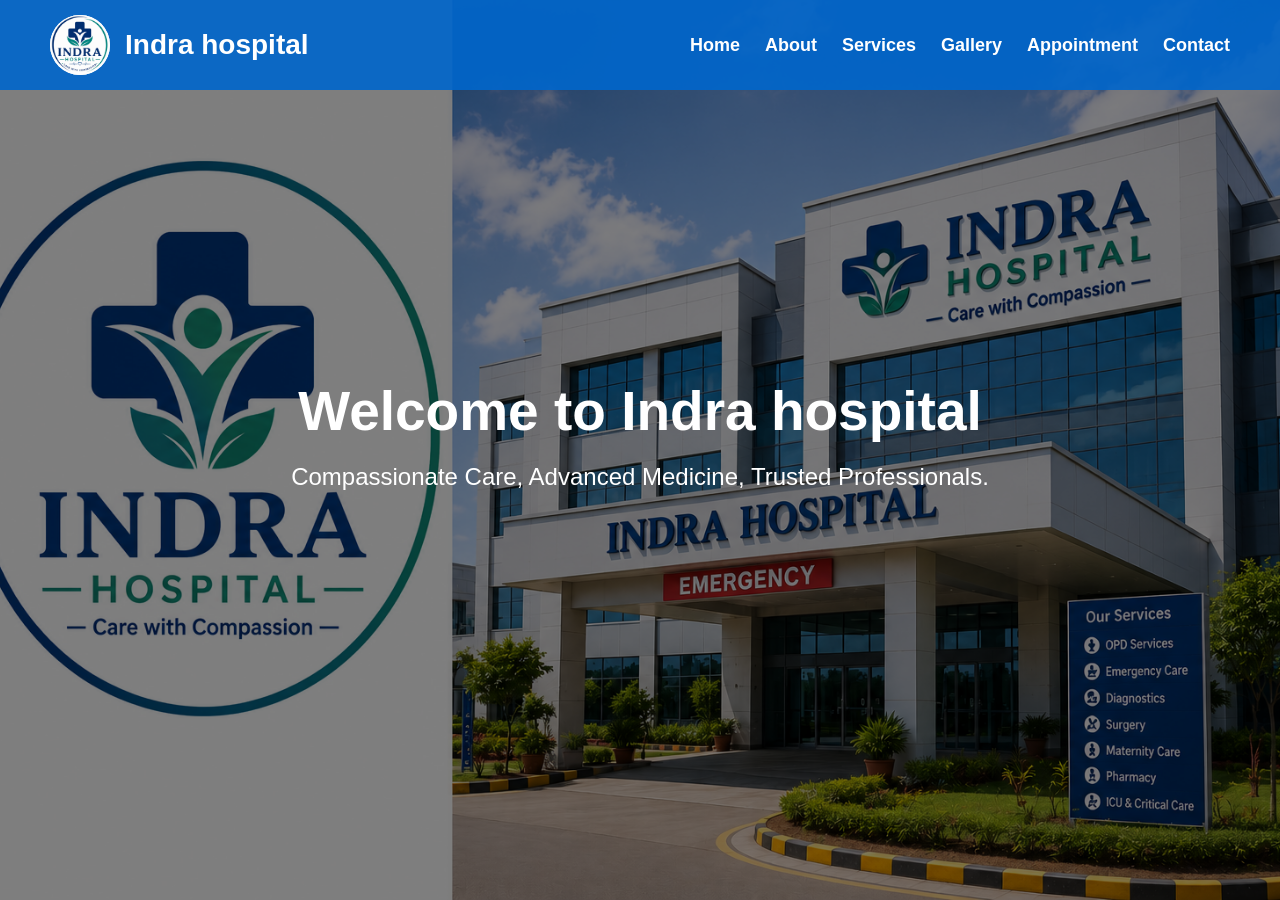
==== index.html @ 6a45970d "first website commit" ====
<!DOCTYPE html>
<html lang="en">
<head>
    <meta charset="UTF-8">
    <meta name="viewport" content="width=device-width, initial-scale=1.0">
    <title>INDRA HOSPITAL</title>

    <style>
        *{
            margin:0;
            padding:0;
            box-sizing:border-box;
            font-family:Arial, sans-serif;
        }

        body{
            overflow-x:hidden;
        }

        /* Header */
        header{
            display:flex;
            justify-content:space-between;
            align-items:center;
            padding:15px 50px;
            background:rgba(0,102,204,0.9);
            position:fixed;
            width:100%;
            top:0;
            z-index:1000;
        }

        .logo{
            display:flex;
            align-items:center;
        }

        .logo img{
            width:60px;
            height:60px;
            margin-right:15px;
            border-radius:50%;
            background:white;
        }

        .logo h1{
            color:white;
            font-size:28px;
        }

        nav ul{
            list-style:none;
            display:flex;
        }

        nav ul li{
            margin-left:25px;
        }

        nav ul li a{
            color:white;
            text-decoration:none;
            font-size:18px;
            font-weight:bold;
        }

        nav ul li a:hover{
            color:yellow;
        }

        /* Hero Section */
        .hero{
            height:100vh;
            background:url("images/ChatGPT Image Jun 26, 2026, 03_36_14 PM.png") no-repeat center center/cover;
            display:flex;
            justify-content:center;
            align-items:center;
            text-align:center;
            color:white;
            position:relative;
        }

        .hero::before{
            content:"";
            position:absolute;
            top:0;
            left:0;
            width:100%;
            height:100%;
            background:rgba(0,0,0,0.5);
        }

        .hero-content{
            position:relative;
            z-index:1;
        }

        .hero-content h2{
            font-size:55px;
            margin-bottom:20px;
        }

        .hero-content p{
            font-size:24px;
            margin-bottom:30px;
        }

        .btn{
            display:inline-block;
            padding:15px 35px;
            background:#00b894;
            color:white;
            text-decoration:none;
            font-size:20px;
            border-radius:8px;
        }

        .btn:hover{
            background:#009970;
        }
    </style>

</head>
<body>

<header>

    <div class="logo">
        <img src="images/ChatGPT Image Jun 26, 2026, 03_40_51 PM.png" alt="Hospital Logo">
        <h1>Indra hospital</h1>
    </div>

    <nav>
        <ul>
            <li><a href="index.html">Home</a></li>
            <li><a href="about.html">About</a></li>
            <li><a href="services.html">Services</a></li>
            <li><a href="gallery.html">Gallery</a></li>
            <li><a href="appointment.html">Appointment</a></li>
            <li><a href="contact.html">Contact</a></li>
        </ul>
    </nav>

</header>

<section class="hero">

    <div class="hero-content">
        <h2>Welcome to Indra hospital</h2>

        <p>
            Compassionate Care, Advanced Medicine, Trusted Professionals.
        </p>

         
        
    </div>

</section>

</body>
</html>
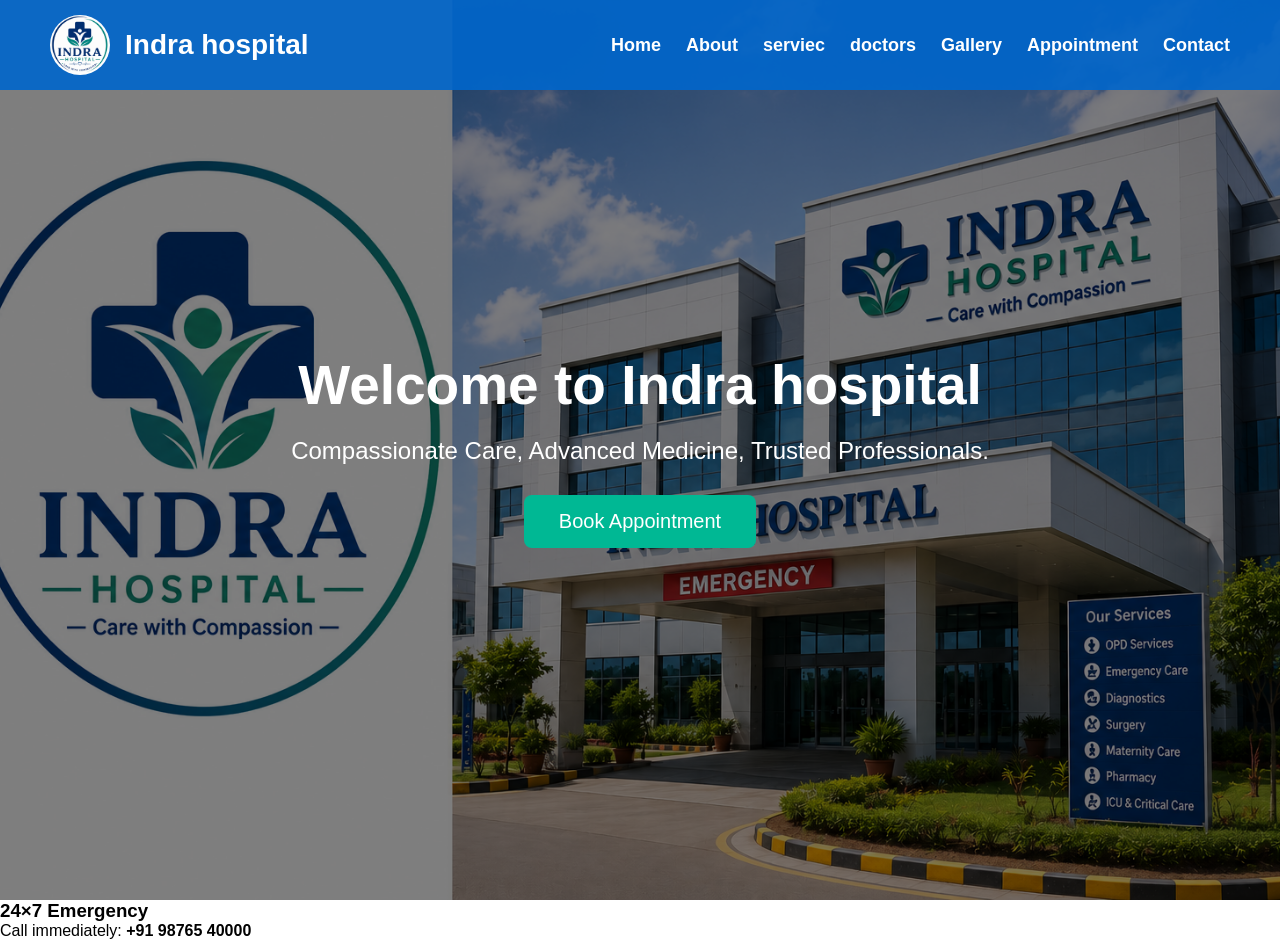
==== commit 822be5b2: "initial commit" ====
--- a/index.html
+++ b/index.html
@@ -134,7 +134,8 @@
         <ul>
             <li><a href="index.html">Home</a></li>
             <li><a href="about.html">About</a></li>
-            <li><a href="services.html">Services</a></li>
+            <li><a href="services.html">serviec</a></li>
+            <li><a href="doctors.html">doctors</a></li>
             <li><a href="gallery.html">Gallery</a></li>
             <li><a href="appointment.html">Appointment</a></li>
             <li><a href="contact.html">Contact</a></li>
@@ -152,11 +153,19 @@
             Compassionate Care, Advanced Medicine, Trusted Professionals.
         </p>
 
-         
+         <a href="appointment.html" class="btn">Book Appointment</a>
+
+
+          
         
     </div>
 
 </section>
+<div class="emergency">
+                <h3>24×7 Emergency</h3>
+                <p>Call immediately: <strong>+91 98765 40000</strong></p>
+            </div>
+        
 
 </body>
 </html>
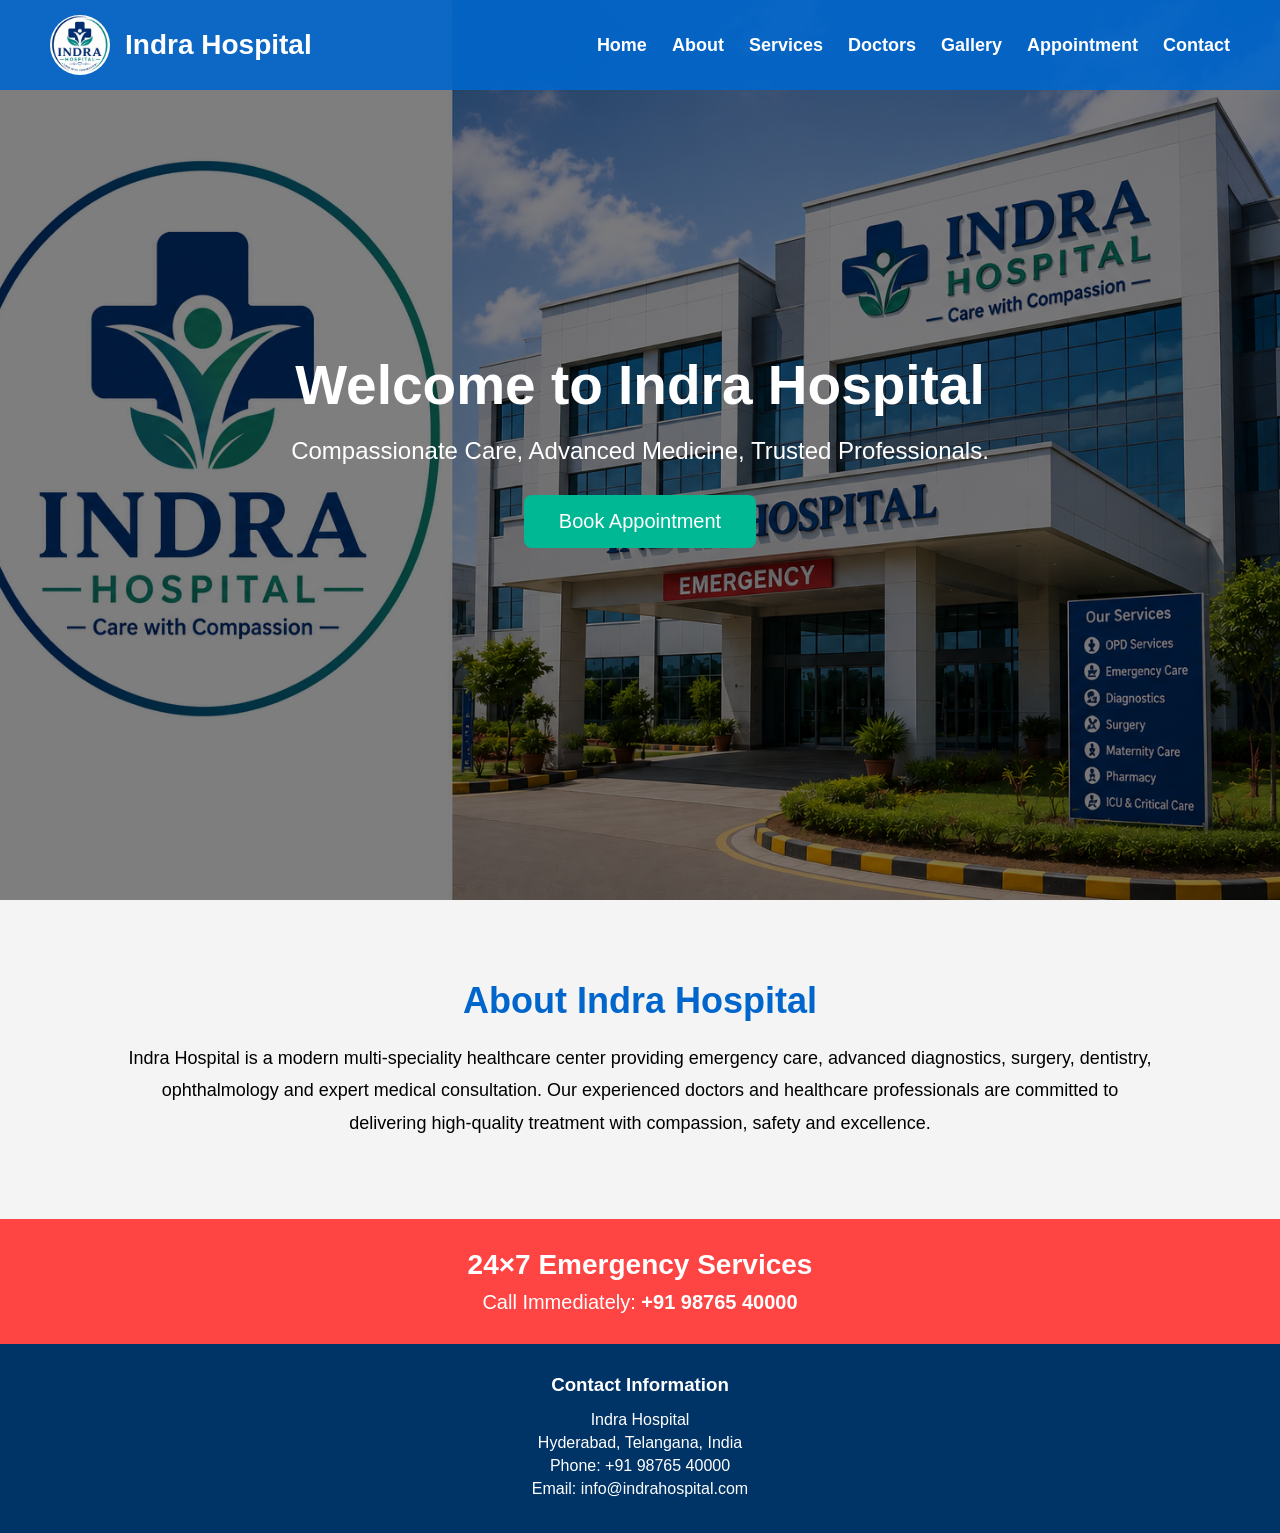
==== commit 9da10080: "updated seo audit in  indra hospital website" ====
--- a/index.html
+++ b/index.html
@@ -3,7 +3,16 @@
 <head>
     <meta charset="UTF-8">
     <meta name="viewport" content="width=device-width, initial-scale=1.0">
-    <title>INDRA HOSPITAL</title>
+
+    <title>Indra Hospital | Multi-Speciality Healthcare, Emergency & Diagnostic Services</title>
+
+    <meta name="description" content="Indra Hospital provides expert healthcare services including emergency care, diagnostics, surgery, dentistry, ophthalmology and patient-centered treatment.">
+
+    <meta name="keywords" content="Indra Hospital, Healthcare, Doctors, Emergency Care, Dentistry, Ophthalmology, Surgery, Diagnostics">
+
+    <meta name="author" content="Indra Hospital">
+
+    <link rel="canonical" href="https://yourwebsiteurl.com/">
 
     <style>
         *{
@@ -43,9 +52,10 @@
             background:white;
         }
 
-        .logo h1{
+        .hospital-name{
             color:white;
             font-size:28px;
+            font-weight:bold;
         }
 
         nav ul{
@@ -71,7 +81,7 @@
         /* Hero Section */
         .hero{
             height:100vh;
-            background:url("images/ChatGPT Image Jun 26, 2026, 03_36_14 PM.png") no-repeat center center/cover;
+            background:url("images/hero2.png") no-repeat center center/cover;
             display:flex;
             justify-content:center;
             align-items:center;
@@ -95,7 +105,7 @@
             z-index:1;
         }
 
-        .hero-content h2{
+        .hero-content h1{
             font-size:55px;
             margin-bottom:20px;
         }
@@ -118,24 +128,123 @@
         .btn:hover{
             background:#009970;
         }
+
+        /* About Section */
+        .about{
+            padding:80px 10%;
+            text-align:center;
+            background:#f4f4f4;
+        }
+
+        .about h2{
+            color:#0066cc;
+            margin-bottom:20px;
+            font-size:36px;
+        }
+
+        .about p{
+            font-size:18px;
+            line-height:1.8;
+        }
+
+        /* Emergency Section */
+        .emergency{
+            background:#ff4444;
+            color:white;
+            text-align:center;
+            padding:30px;
+        }
+
+        .emergency h3{
+            font-size:28px;
+            margin-bottom:10px;
+        }
+
+        .emergency p{
+            font-size:20px;
+        }
+
+        /* Footer */
+        footer{
+            background:#003366;
+            color:white;
+            text-align:center;
+            padding:30px;
+        }
+
+        footer h3{
+            margin-bottom:15px;
+        }
+
+        footer p{
+            margin:5px 0;
+        }
+
+        /* Mobile Responsive */
+        @media(max-width:768px){
+
+            header{
+                flex-direction:column;
+                padding:15px;
+            }
+
+            nav ul{
+                flex-direction:column;
+                text-align:center;
+                margin-top:10px;
+            }
+
+            nav ul li{
+                margin:10px 0;
+            }
+
+            .hero-content h1{
+                font-size:35px;
+            }
+
+            .hero-content p{
+                font-size:18px;
+            }
+
+            .hospital-name{
+                font-size:22px;
+            }
+        }
     </style>
 
+    <!-- Hospital Schema Markup -->
+    <script type="application/ld+json">
+    {
+      "@context":"https://schema.org",
+      "@type":"Hospital",
+      "name":"Indra Hospital",
+      "telephone":"+91 98765 40000",
+      "address":{
+        "@type":"PostalAddress",
+        "addressLocality":"Hyderabad",
+        "addressRegion":"Telangana",
+        "addressCountry":"India"
+      }
+    }
+    </script>
+
 </head>
+
 <body>
 
 <header>
 
     <div class="logo">
-        <img src="images/ChatGPT Image Jun 26, 2026, 03_40_51 PM.png" alt="Hospital Logo">
-        <h1>Indra hospital</h1>
+        <img src="images/ChatGPT Image Jun 26, 2026, 03_40_51 PM.png" alt="Indra Hospital Official Logo">
+        <div class="hospital-name">Indra Hospital</div>
     </div>
 
     <nav>
         <ul>
             <li><a href="index.html">Home</a></li>
             <li><a href="about.html">About</a></li>
-            <li><a href="services.html">serviec</a></li>
-            <li><a href="doctors.html">doctors</a></li>
+            <li><a href="services.html">Services</a></li>
+            <li><a href="doctors.html">Doctors</a></li>
             <li><a href="gallery.html">Gallery</a></li>
             <li><a href="appointment.html">Appointment</a></li>
             <li><a href="contact.html">Contact</a></li>
@@ -147,25 +256,51 @@
 <section class="hero">
 
     <div class="hero-content">
-        <h2>Welcome to Indra hospital</h2>
+        <h1>Welcome to Indra Hospital</h1>
 
         <p>
             Compassionate Care, Advanced Medicine, Trusted Professionals.
         </p>
 
-         <a href="appointment.html" class="btn">Book Appointment</a>
-
-
-          
-        
+        <a href="appointment.html" class="btn">Book Appointment</a>
     </div>
 
 </section>
+
+<section class="about">
+
+    <h2>About Indra Hospital</h2>
+
+    <p>
+        Indra Hospital is a modern multi-speciality healthcare center providing
+        emergency care, advanced diagnostics, surgery, dentistry,
+        ophthalmology and expert medical consultation. Our experienced
+        doctors and healthcare professionals are committed to delivering
+        high-quality treatment with compassion, safety and excellence.
+    </p>
+
+</section>
+
 <div class="emergency">
-                <h3>24×7 Emergency</h3>
-                <p>Call immediately: <strong>+91 98765 40000</strong></p>
-            </div>
-        
+    <h3>24×7 Emergency Services</h3>
+    <p>Call Immediately: <strong>+91 98765 40000</strong></p>
+</div>
+
+<footer>
+    <h3>Contact Information</h3>
+
+    <p>Indra Hospital</p>
+    <p>Hyderabad, Telangana, India</p>
+    <p>Phone: +91 98765 40000</p>
+    <p>Email: info@indrahospital.com</p>
+</footer>
+
+<!-- Paste your tawk.to chat code here -->
+<!--
+<script type="text/javascript">
+   Paste tawk.to code here
+</script>
+-->
 
 </body>
 </html>
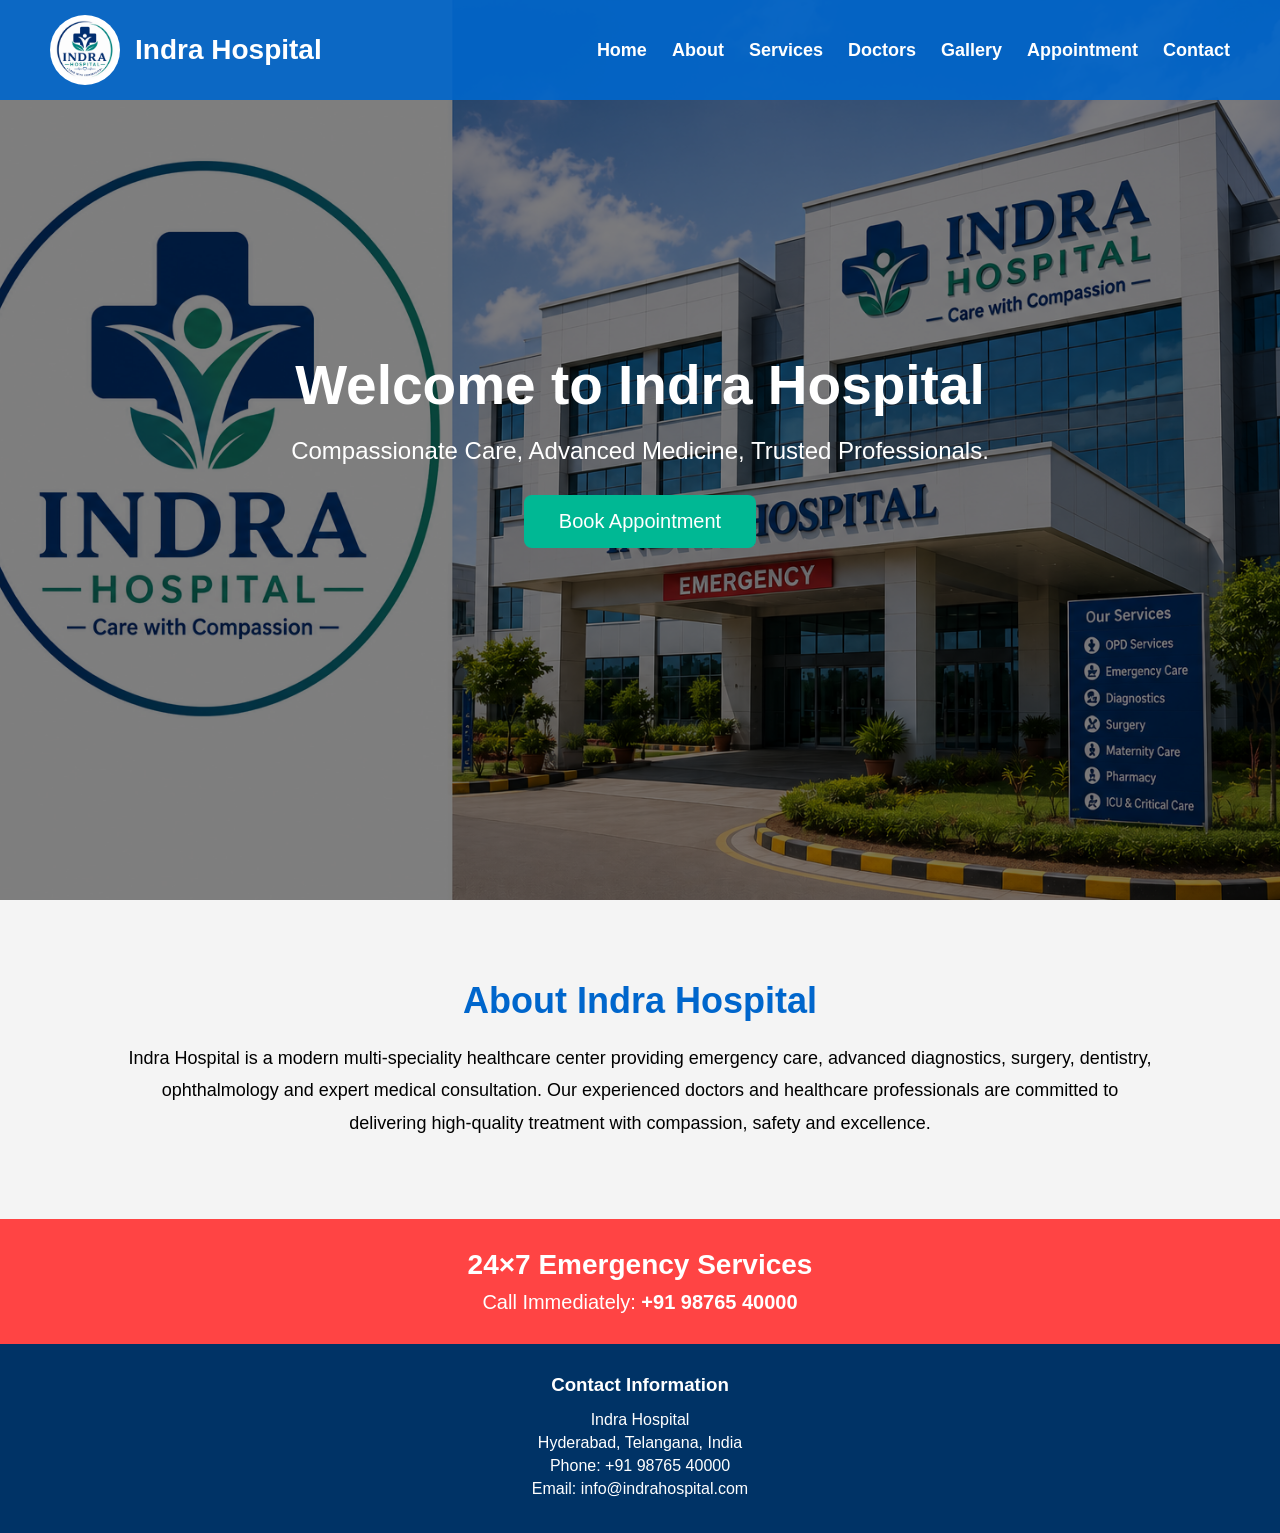
==== commit 1b062b11: "updated hospital logo" ====
--- a/index.html
+++ b/index.html
@@ -45,12 +45,15 @@
         }
 
         .logo img{
-            width:60px;
-            height:60px;
-            margin-right:15px;
-            border-radius:50%;
-            background:white;
-        }
+                width:70px;
+                height:70px;
+                object-fit:cover;
+                border-radius:50%;
+                background:white;
+                margin-right:15px;
+                padding:5px;
+        }
+        
 
         .hospital-name{
             color:white;
@@ -89,6 +92,7 @@
             color:white;
             position:relative;
         }
+        
 
         .hero::before{
             content:"";
@@ -235,7 +239,7 @@
 <header>
 
     <div class="logo">
-        <img src="images/ChatGPT Image Jun 26, 2026, 03_40_51 PM.png" alt="Indra Hospital Official Logo">
+        <img src="images/hero.png" alt="Indra Hospital Official Logo">
         <div class="hospital-name">Indra Hospital</div>
     </div>
 
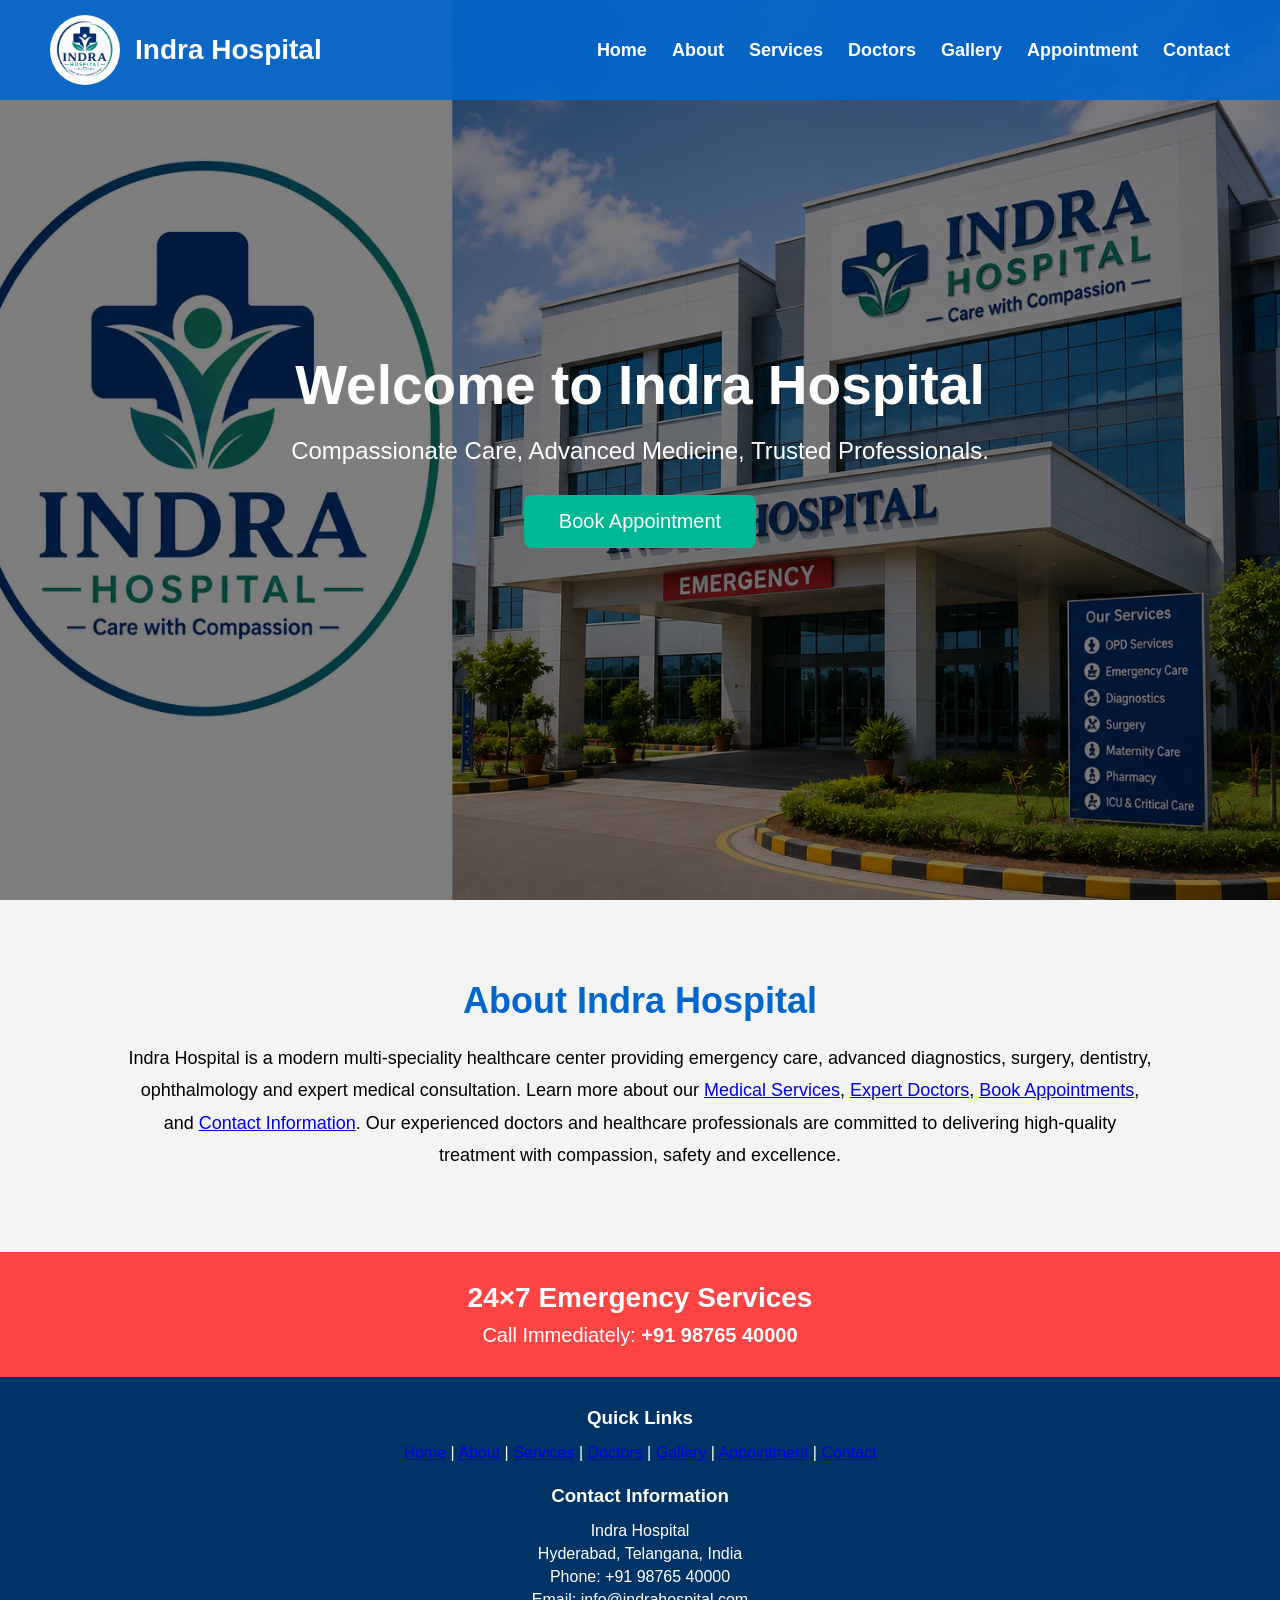
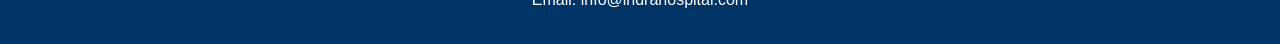
==== commit 642c5792: "updated links" ====
--- a/index.html
+++ b/index.html
@@ -278,8 +278,15 @@
     <p>
         Indra Hospital is a modern multi-speciality healthcare center providing
         emergency care, advanced diagnostics, surgery, dentistry,
-        ophthalmology and expert medical consultation. Our experienced
-        doctors and healthcare professionals are committed to delivering
+        ophthalmology and expert medical consultation.
+
+        Learn more about our
+        <a href="services.html">Medical Services</a>,
+        <a href="doctors.html">Expert Doctors</a>,
+        <a href="appointment.html">Book Appointments</a>, and
+        <a href="contact.html">Contact Information</a>.
+
+        Our experienced doctors and healthcare professionals are committed to delivering
         high-quality treatment with compassion, safety and excellence.
     </p>
 
@@ -291,12 +298,28 @@
 </div>
 
 <footer>
+
+    <h3>Quick Links</h3>
+
+    <p>
+        <a href="index.html">Home</a> |
+        <a href="about.html">About</a> |
+        <a href="services.html">Services</a> |
+        <a href="doctors.html">Doctors</a> |
+        <a href="gallery.html">Gallery</a> |
+        <a href="appointment.html">Appointment</a> |
+        <a href="contact.html">Contact</a>
+    </p>
+
+    <br>
+
     <h3>Contact Information</h3>
 
     <p>Indra Hospital</p>
     <p>Hyderabad, Telangana, India</p>
     <p>Phone: +91 98765 40000</p>
     <p>Email: info@indrahospital.com</p>
+
 </footer>
 
 <!-- Paste your tawk.to chat code here -->
@@ -305,6 +328,20 @@
    Paste tawk.to code here
 </script>
 -->
+<!--Start of Tawk.to Script-->
+<script type="text/javascript">
+var Tawk_API=Tawk_API||{}, Tawk_LoadStart=new Date();
+(function(){
+var s1=document.createElement("script"),s0=document.getElementsByTagName("script")[0];
+s1.async=true;
+s1.src='https://embed.tawk.to/6a4659ef113c4b1d489fde0c/1jshcul1t';
+s1.charset='UTF-8';
+s1.setAttribute('crossorigin','*');
+s0.parentNode.insertBefore(s1,s0);
+})();
+</script>
+<!--End of Tawk.to Script-->
 
 </body>
+
 </html>
